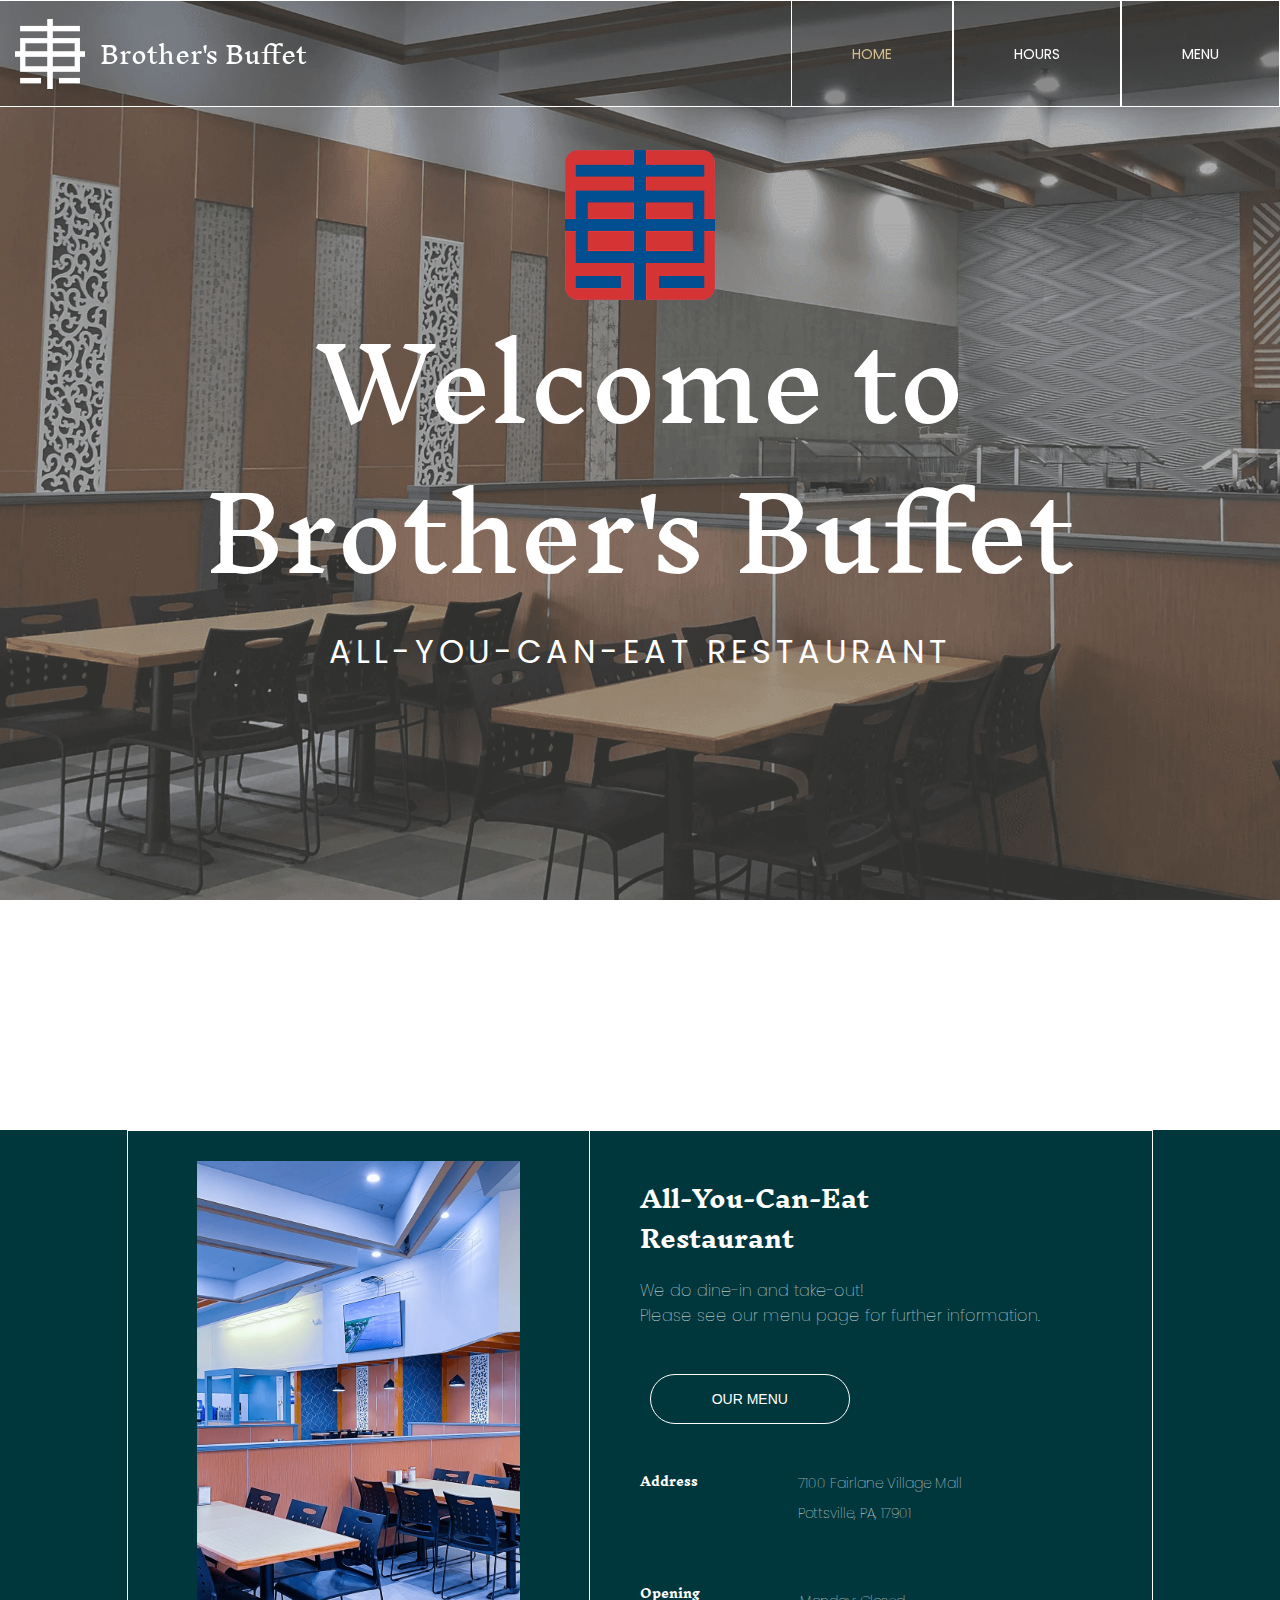
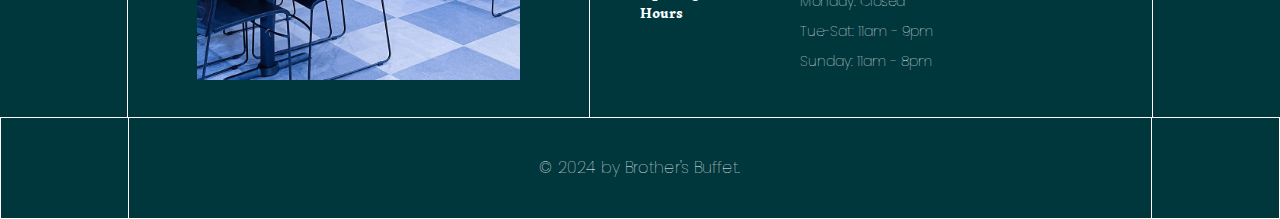
==== index.html @ 30e3de13 "added page" ====
<!DOCTYPE html>
<html lang="en">
<head>
    <meta charset="UTF-8">
    <meta name="viewport" content="width=device-width, initial-scale=1.0">

    <link rel="preconnect" href="https://fonts.googleapis.com">
    <link rel="preconnect" href="https://fonts.gstatic.com" crossorigin>
    <link href="https://fonts.googleapis.com/css2?family=Poppins:wght@600&display=swap" rel="stylesheet">
    <link rel="preconnect" href="https://fonts.googleapis.com">
    <link href="https://fonts.googleapis.com/css2?family=Philosopher:wght@400;700&family=Poppins:wght@100;200&display=swap" rel="stylesheet">
    <link href="https://fonts.googleapis.com/css2?family=Nunito:wght@200&display=swap" rel="stylesheet">
    <link href="https://fonts.googleapis.com/css2?family=Nunito:wght@700&display=swap" rel="stylesheet">
    <link href="https://fonts.googleapis.com/css2?family=Inknut+Antiqua&display=swap" rel="stylesheet">

    <link rel="stylesheet" href="styles.css">
    <title>Brother's Buffet</title>
</head>
<body>
    <header>
        <div class="header-content">
          <div class="header-info">
            <img src="logo2.png" class="logo2" alt="logo2">
            <h1 class="header-title">Brother's Buffet</h1>
          </div>
          <div class="header-info">
            <nav>
                <ul>
                    <li class="active"><a href="index.html">HOME</a></li>
                    <li><a href="hours.html">HOURS</a></li>
                    <li><a href="menu.html">MENU</a></li>
                </ul>
            </nav>
          </div>
        </div>
    </header>
    <section class="content">
        <img src="logo.png" class="logo" alt="logo">
        <h1 class="title">
          Welcome to <br>Brother's Buffet
        </h1>
        <h1 class="subtitle">
          ALL-YOU-CAN-EAT RESTAURANT
        </h1>
    </section>
    <section class="info">
        <div class="info-box">
            <div class="info-picture">
                <img src="pic1.png" class="pic1" alt="pic1">
            </div>
            <div class="info-title">
                <h2 class="info-content">All-You-Can-Eat<br>Restaurant</h2>
                <h3 class="info-text">We do dine-in and take-out!<br>Please see our menu page for further information.</h3>
                <a href="menu.html"><button class="menu-button">OUR MENU</button></a>
                <div class="info-address">
                    <h3 class="address-title">Address</h3>
                    <h3 class="address">7100 Fairlane Village Mall<br>Pottsville, PA, 17901</h3>
                </div>
                <div class="info-hours">
                    <h3 class="hours-title">Opening<br>Hours</h3>
                    <h3 class="hours">
                        Monday: Closed<br>
                        Tue-Sat: 11am - 9pm<br>
                        ​Sunday: 11am - 8pm<br>
                    </h3>
                </div>
            </div>
        </div>
    </section>
    <footer>
      <div class="footer-content">
          <h3 class="footer-info">© 2024 by Brother's Buffet.</h3>
      </div>
    </footer>
    <!-- <script src="script.js"></script> -->
</body>
</html>
---- styles.css ----
body {
  margin: 0;
  padding-top: 70px;
  font-family: 'Poppins', sans-serif;
  font-weight: normal;
  background-image: url("background.png");
  background-position: center;
  background-attachment: fixed;
  background-size: cover;
}

.header-info {
  display: flex;
}

header {
  background-color: rgba(0, 0, 0, 0.2);
  position: fixed;
  width: 100%;
  top: 0;
  z-index: 1000;
  border-top: .5px solid white;
  border-bottom: .5px solid white;
  transition: background-color 0.5s ease;
}

.header-content {
  display: flex;
  align-items: center;
  justify-content: space-between;
}

.header-title {
  color: #FFFFFF;
  font-weight: lighter;
  font-size: 24px;
  font-family: 'Inknut Antiqua', sans-serif;
}

.logo2 {
  width: 70px;
  height: 70px;
  margin: auto;
  margin-left: 15px;
  margin-right: 15px;
  /* border-right: .5px solid white; */
}

h1 {
  color: #d2bc8e;
}

li {
  border-left: .5px solid white;
  border-right: .5px solid white;
  padding: 40px 60px;
}

nav ul {
  list-style: none;
  display: flex;
  margin: 0;
  padding: 0;
}

nav ul {
  list-style: none;
  display: flex;
  margin: 0;
  padding: 0;
}

nav li {
  font-size: 16px;
  /* margin-left: 20px;
  margin-right: 30px; */
}

nav a {
  text-decoration: none;
  color: #FFFFFF;
  font-size: 14px;
  font-weight: normal;
}

nav li.active a {
  color: #D2BC8E;
}

.content {
  text-align: center;
  min-height: 100vh;
  width: 75%;
  margin: 50px auto;
  /* margin-top: ; */
  padding: 30px;
}

.logo {
  width: 150px;
  height: 150px;
}

.title {
  font-family: 'Inknut Antiqua', sans-serif;
  font-size: 100px;
  margin-top: 0;
  margin-bottom: 10px;
  line-height: 150px;
}

.subtitle {
  letter-spacing: 5px;
}

.title, .subtitle {
  color: #FFFFFF;
  font-weight: normal;
  text-align: center;
}

.section {
  display: flex;
  justify-content: center;
  align-items: center;
  height: 100vh; /* Adjust the height as needed */
}

.info {
  display: flex;
  background-color: #00373d;
  height: fit-content;
}

.info-box {
  width: 80%;
  height: fit-content;
  margin: 0 auto 0 auto;
  border-top: .5px solid white;
  border-right: .5px solid white;
  border-left: .5px solid white;
  display: flex;
}

.info-picture {
  width: 45%;
  border-right: .5px solid white;
  text-align: center;
}

button {
  width: 200px;
  height: 50px;
  border-radius: 25px;
  margin: 10px 10px;
  font-size: 14px;
  font-weight: lighter;
  cursor: pointer;
  border: none;
  transition: background-color 0.3s;
}

.menu-button {
  margin-top: 30px;
  margin-bottom: 30px;
  border: .5px solid white;
  background-color: rgba(0, 0, 0, 0);
  color: #FFFFFF;
}

.menu-button:hover {
  background-color: #9F6184;
}

.info-content {
  font-family: 'Inknut Antiqua', sans-serif;
  color: #FFFFFF;
  line-height: 40px;
}

.pic1 {
  height: fit-content;
  width: 70%;
  margin: 30px;
}

.info-title {
  margin: auto;
  margin-left: 50px;
}

.info-text {
  font-weight: lighter;
  color: #FFFFFF;
  font-size: 16px;
}

.info-address, .info-hours {
  display: flex;
}

.info-hours {
  margin-top: 30px;
}

.address-title, .hours-title {
  margin-right: 100px;
  font-size: 12px;
  font-family: 'Inknut Antiqua', sans-serif;
  color: #FFFFFF;
}

.hours-title {
  line-height: 20px;
}

.address, .hours {
  font-size: 14px;
  font-family: 'Poppins', sans-serif;
  font-weight: lighter;
  color: #FFFFFF;
  line-height: 30px;
}

footer {
  background-color: #00373d;
  margin-top: 0;
  border: .5px solid white;
}

.footer-content {
  width: 80%;
  text-align: center;
  margin: auto;
  font-family: 'Poppins', sans-serif;
  color: #FFFFFF;
  border-right: .5px solid white;
  border-left: .5px solid white;
}

.footer-info {
  font-weight: lighter;
  font-size: 16px;
  height: 100px;
  margin: auto;
  position: 0 50%;
  display: flex;
  align-items: center;
  justify-content: center;
}
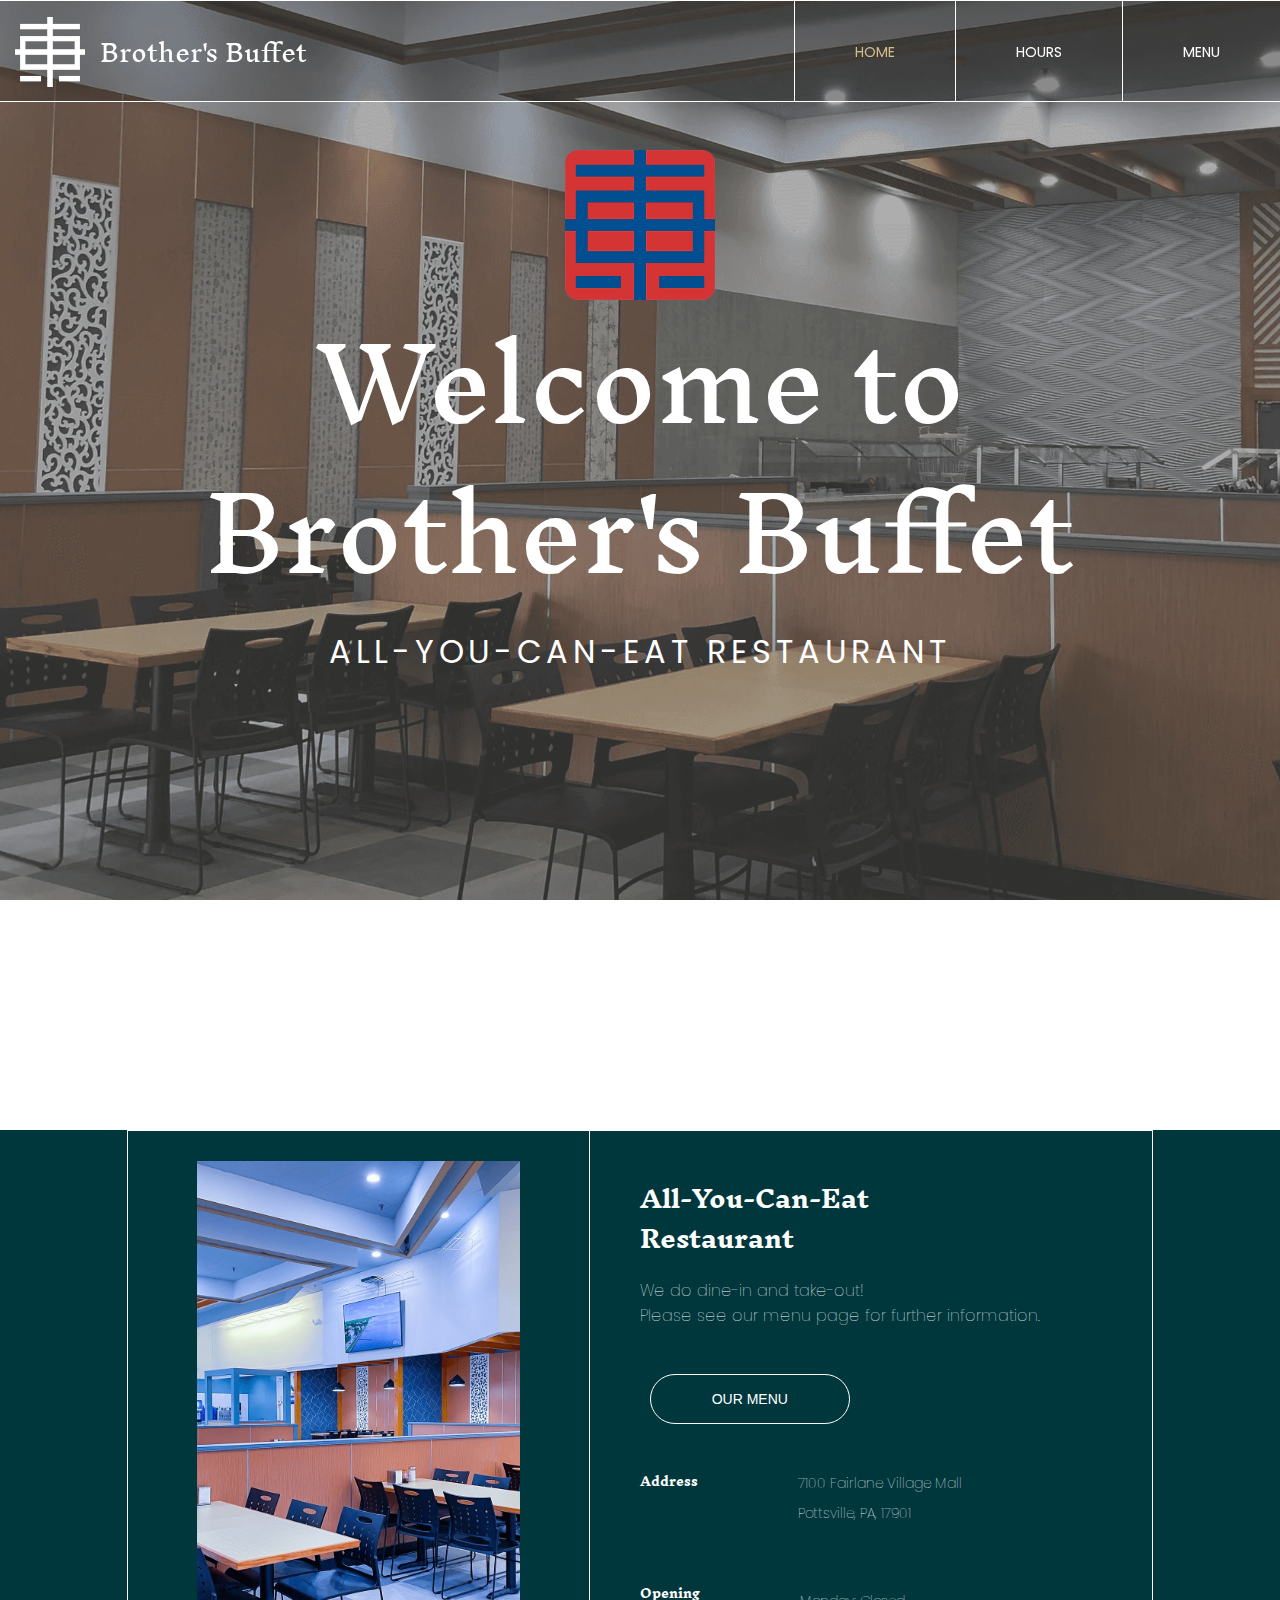
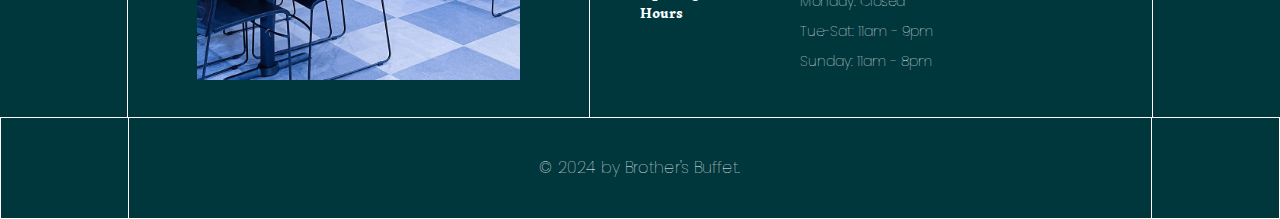
==== commit 2da6024d: "added page" ====
--- a/index.html
+++ b/index.html
@@ -20,7 +20,7 @@
     <header>
         <div class="header-content">
           <div class="header-info">
-            <img src="logo2.png" class="logo2" alt="logo2">
+            <img src="pictures/logo2.png" class="logo2" alt="logo2">
             <h1 class="header-title">Brother's Buffet</h1>
           </div>
           <div class="header-info">
@@ -35,7 +35,7 @@
         </div>
     </header>
     <section class="content">
-        <img src="logo.png" class="logo" alt="logo">
+        <img src="pictures/logo.png" class="logo" alt="logo">
         <h1 class="title">
           Welcome to <br>Brother's Buffet
         </h1>
@@ -46,7 +46,7 @@
     <section class="info">
         <div class="info-box">
             <div class="info-picture">
-                <img src="pic1.png" class="pic1" alt="pic1">
+                <img src="pictures/pic1.png" class="pic1" alt="pic1">
             </div>
             <div class="info-title">
                 <h2 class="info-content">All-You-Can-Eat<br>Restaurant</h2>
@@ -72,6 +72,6 @@
           <h3 class="footer-info">© 2024 by Brother's Buffet.</h3>
       </div>
     </footer>
-    <!-- <script src="script.js"></script> -->
+    <script src="script.js"></script>
 </body>
 </html>
--- a/styles.css
+++ b/styles.css
@@ -3,7 +3,7 @@
   padding-top: 70px;
   font-family: 'Poppins', sans-serif;
   font-weight: normal;
-  background-image: url("background.png");
+  background-image: url("pictures/background.png");
   background-position: center;
   background-attachment: fixed;
   background-size: cover;
@@ -16,6 +16,7 @@
 header {
   background-color: rgba(0, 0, 0, 0.2);
   position: fixed;
+  height: 100px;
   width: 100%;
   top: 0;
   z-index: 1000;
@@ -52,8 +53,8 @@
 
 li {
   border-left: .5px solid white;
-  border-right: .5px solid white;
-  padding: 40px 60px;
+  /* border-right: .5px solid white; */
+  padding: 38px 60px;
 }
 
 nav ul {
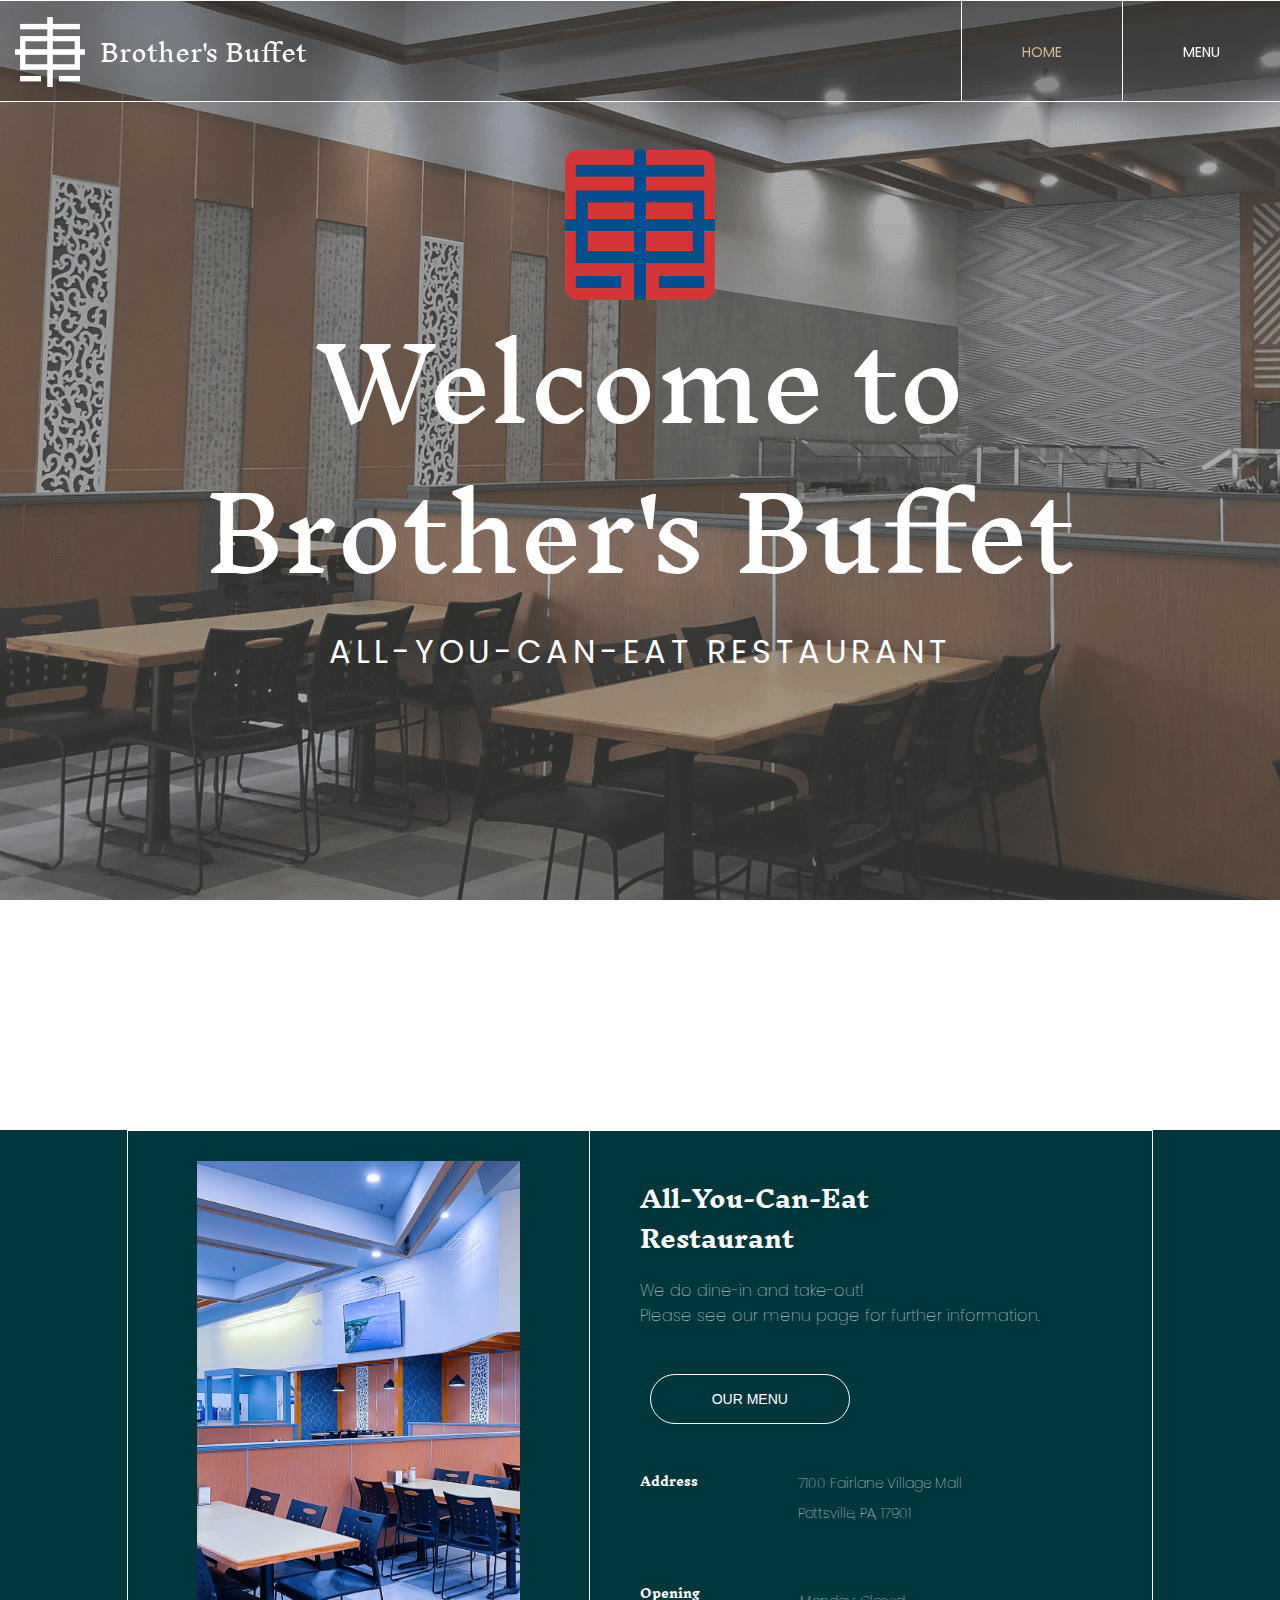
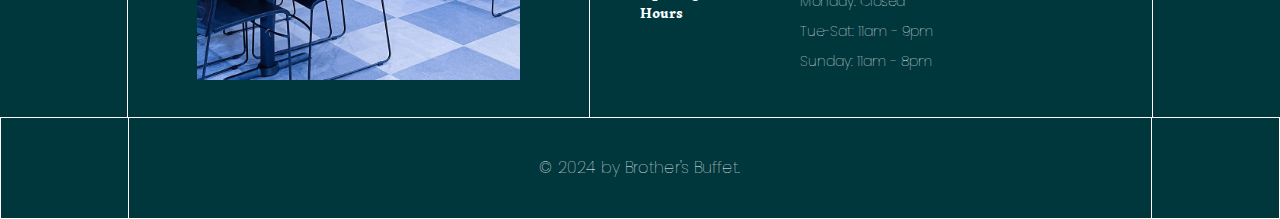
==== commit f25a071f: "adjusted menu" ====
--- a/index.html
+++ b/index.html
@@ -27,14 +27,14 @@
             <nav>
                 <ul>
                     <li class="active"><a href="index.html">HOME</a></li>
-                    <li><a href="hours.html">HOURS</a></li>
+                    <!-- <li><a href="#info">HOURS</a></li> -->
                     <li><a href="menu.html">MENU</a></li>
                 </ul>
             </nav>
           </div>
         </div>
     </header>
-    <section class="content">
+    <section id="content" class="content">
         <img src="pictures/logo.png" class="logo" alt="logo">
         <h1 class="title">
           Welcome to <br>Brother's Buffet
@@ -43,7 +43,7 @@
           ALL-YOU-CAN-EAT RESTAURANT
         </h1>
     </section>
-    <section class="info">
+    <section id="info" class="info">
         <div class="info-box">
             <div class="info-picture">
                 <img src="pictures/pic1.png" class="pic1" alt="pic1">
--- a/styles.css
+++ b/styles.css
@@ -1,3 +1,7 @@
+html {
+  scroll-behavior: smooth;
+}
+
 body {
   margin: 0;
   padding-top: 70px;
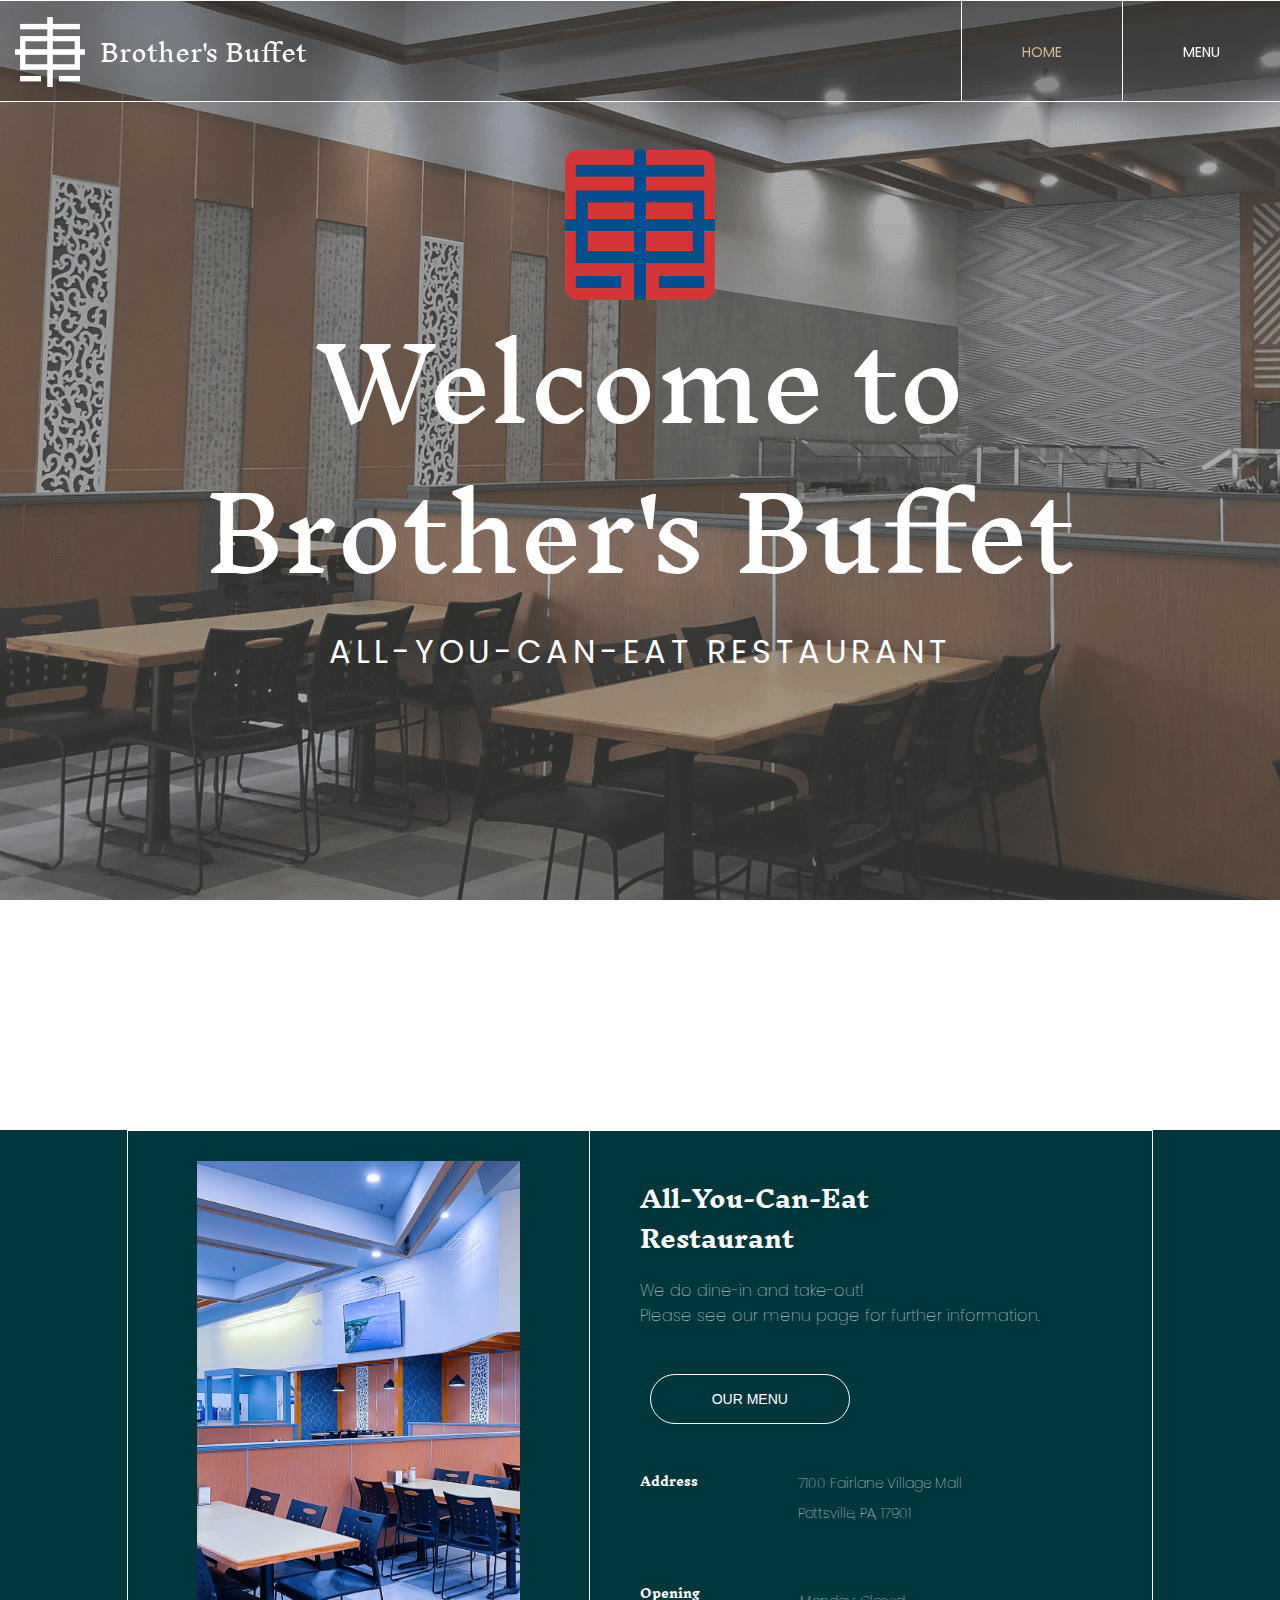
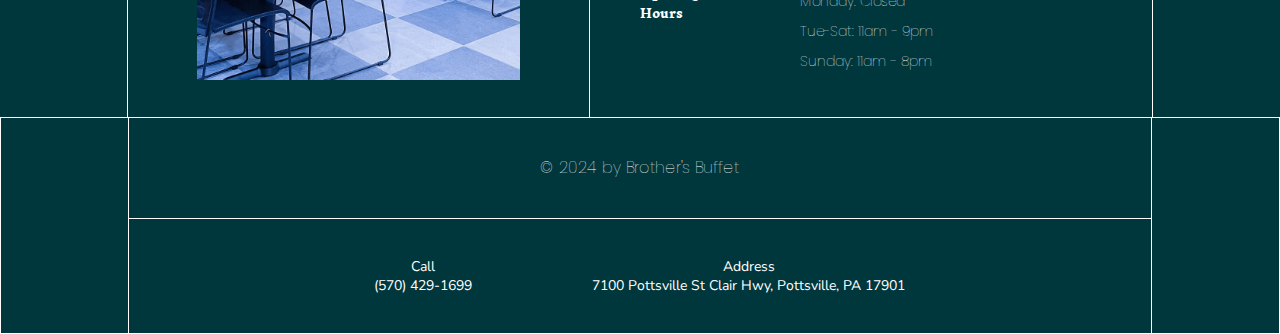
==== commit c09d8f44: "adjusted menu" ====
--- a/index.html
+++ b/index.html
@@ -26,9 +26,9 @@
           <div class="header-info">
             <nav>
                 <ul>
-                    <li class="active"><a href="index.html">HOME</a></li>
+                    <li class="active header-titles"><a href="index.html">HOME</a></li>
                     <!-- <li><a href="#info">HOURS</a></li> -->
-                    <li><a href="menu.html">MENU</a></li>
+                    <li class="header-titles"><a href="menu.html">MENU</a></li>
                 </ul>
             </nav>
           </div>
@@ -69,7 +69,21 @@
     </section>
     <footer>
       <div class="footer-content">
-          <h3 class="footer-info">© 2024 by Brother's Buffet.</h3>
+        <div>
+            <h1 class="footer-info">© 2024 by Brother's Buffet</h1>
+        </div>
+        <nav>
+            <ul class="footer-contacts">
+                <li class="footer-address">
+                    <span>Call</span><br>
+                    <span class="contact-info">(570) 429-1699</span>
+                </li>
+                <li class="footer-address">
+                    <span>Address</span><br>
+                    <span class="contact-info">7100 Pottsville St Clair Hwy, Pottsville, PA 17901</span>
+                </li>
+            </ul>
+        </nav>
       </div>
     </footer>
     <script src="script.js"></script>
--- a/styles.css
+++ b/styles.css
@@ -55,9 +55,12 @@
   color: #d2bc8e;
 }
 
-li {
+.footer-address {
+  padding: 38px 60px;
+}
+
+.header-titles {
   border-left: .5px solid white;
-  /* border-right: .5px solid white; */
   padding: 38px 60px;
 }
 
@@ -244,7 +247,9 @@
 }
 
 .footer-info {
-  font-weight: lighter;
+  font-family: 'Poppins', sans-serif;
+  font-weight: lighter;
+  color: #FFFFFF;
   font-size: 16px;
   height: 100px;
   margin: auto;
@@ -252,4 +257,17 @@
   display: flex;
   align-items: center;
   justify-content: center;
-}
+  border-bottom: .5px solid white;
+}
+
+nav .footer-contacts li {
+  font-family: 'Nunito', sans-serif;
+  font-size: 14px;
+  text-align: center;
+}
+
+.footer-contacts {
+  display: flex;
+  justify-content: center;
+  align-items: center;
+}
